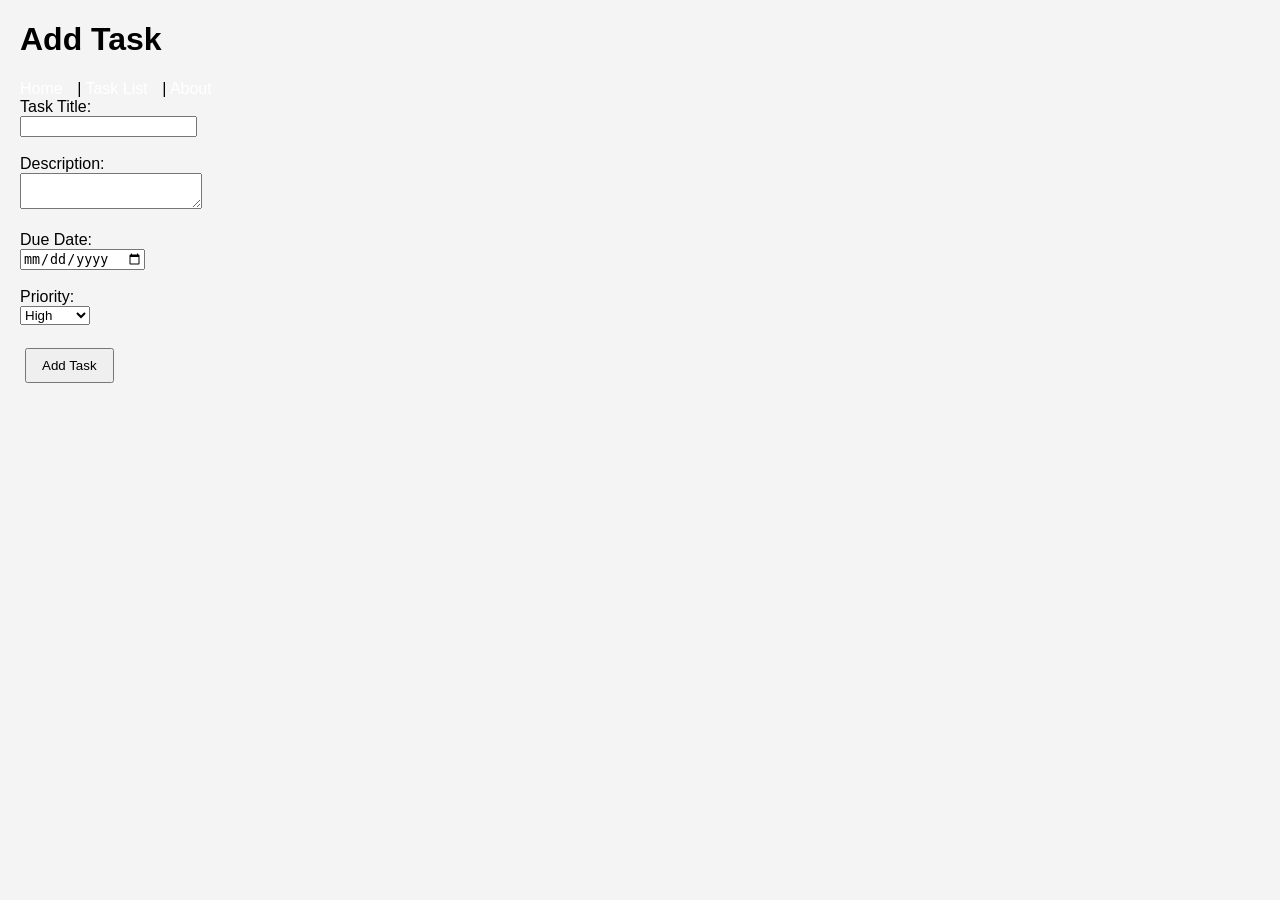
==== add-task.html @ 73800c0f "taskflow-cicd website." ====
<!DOCTYPE html>
<html>
<head>
    <title>Add Task</title>
    <link rel="stylesheet" href="style.css">
</head>
<body>
    <h1>Add Task</h1>
    <nav>
        <a href="index.html">Home</a> | <a href="task-list.html">Task List</a> | <a href="about.html">About</a>
    </nav>
    <form>
        Task Title:
        <br>
        <input type="text">
        <br><br>
        Description:
        <br>
        <textarea></textarea>
        <br><br>
        Due Date:
        <br>
        <input type="date">
        <br><br>
        Priority:
        <br>
        <select>
            <option>High</option>
            <option>Medium</option>
            <option>Low</option>
        </select>
        <br><br>
        <button>Add Task</button>
    </form>
</body>
</html>
---- style.css ----
body {
    font-family: Arial, sans-serif;
    margin: 20px;
    background-color: #f4f4f4;
}
header, footer {
    background: #333;
    color: white;
    padding: 10px;
}
nav a {
    color: white;
    text-decoration: none;
    margin-right: 10px;
}
table {
    width: 100%%;
    border-collapse: collapse;
}
th, td {
    padding: 8px;
    border: 1px solid #555;
}
button {
    padding: 8px 15px;
    margin: 5px;
}
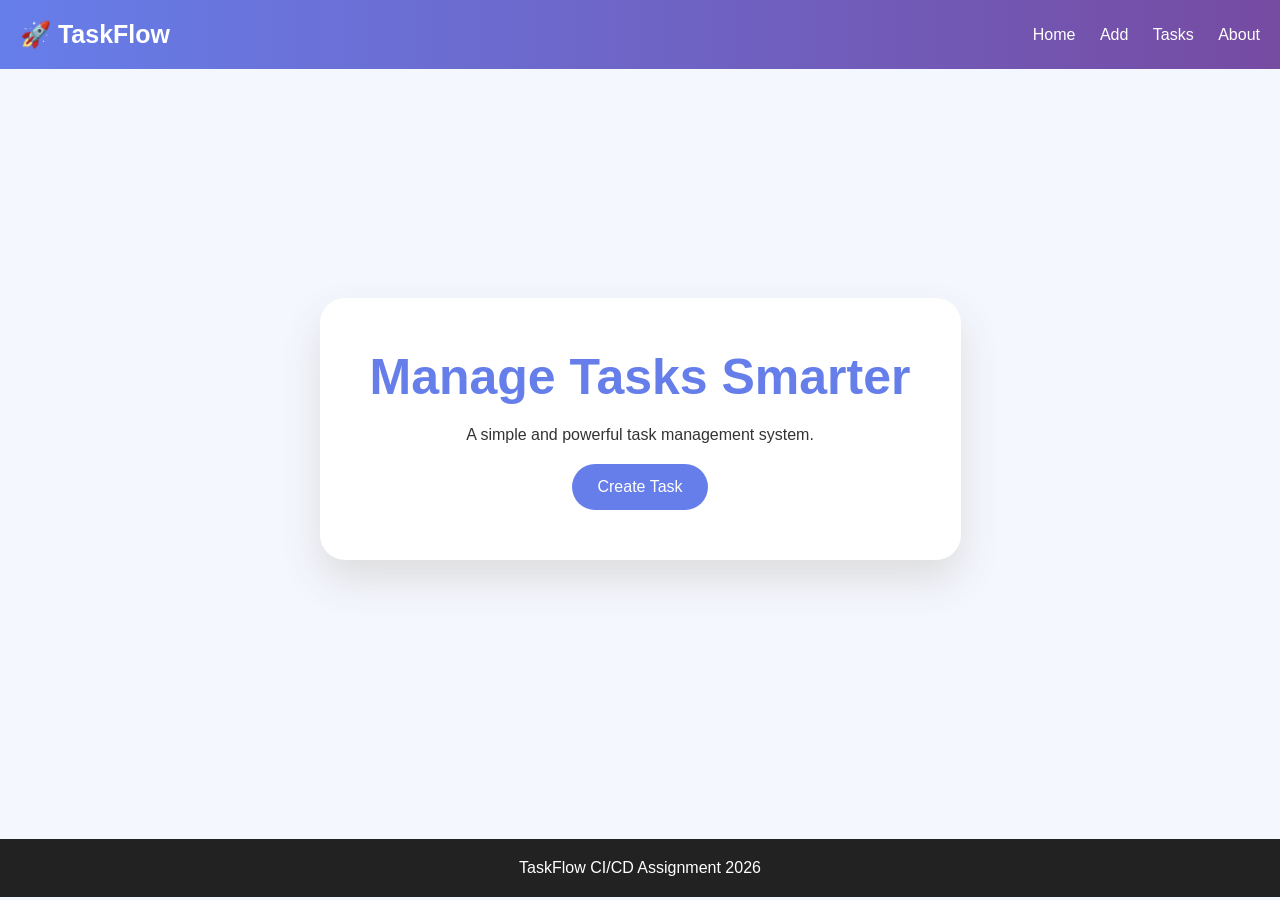
==== commit 55017a57: "Added add-task.html" ====
--- a/add-task.html
+++ b/add-task.html
@@ -1,36 +1,29 @@
 <!DOCTYPE html>
 <html>
 <head>
-    <title>Add Task</title>
+    <title>TaskFlow</title>
     <link rel="stylesheet" href="style.css">
 </head>
+
 <body>
-    <h1>Add Task</h1>
-    <nav>
-        <a href="index.html">Home</a> | <a href="task-list.html">Task List</a> | <a href="about.html">About</a>
-    </nav>
-    <form>
-        Task Title:
-        <br>
-        <input type="text">
-        <br><br>
-        Description:
-        <br>
-        <textarea></textarea>
-        <br><br>
-        Due Date:
-        <br>
-        <input type="date">
-        <br><br>
-        Priority:
-        <br>
-        <select>
-            <option>High</option>
-            <option>Medium</option>
-            <option>Low</option>
-        </select>
-        <br><br>
-        <button>Add Task</button>
-    </form>
+    <div class="navbar">
+        <div class="logo">🚀 TaskFlow</div>
+        <div class="nav-links">
+            <a href="index.html">Home</a>
+            <a href="add-task.html">Add</a>
+            <a href="task-list.html">Tasks</a>
+            <a href="about.html">About</a>
+        </div>
+    </div>
+    
+    <div class="hero">
+        <div class="hero-card">
+            <h1>Manage Tasks Smarter</h1>
+            <p>A simple and powerful task management system.</p>
+            <a class="btn" href="add-task.html">Create Task</a>
+        </div>
+    </div>
+
+    <footer>TaskFlow CI/CD Assignment 2026</footer>
 </body>
-</html>+</html>
--- a/style.css
+++ b/style.css
@@ -1,27 +1,275 @@
-body {
-    font-family: Arial, sans-serif;
-    margin: 20px;
-    background-color: #f4f4f4;
-}
-header, footer {
-    background: #333;
-    color: white;
-    padding: 10px;
-}
-nav a {
-    color: white;
-    text-decoration: none;
-    margin-right: 10px;
-}
-table {
-    width: 100%%;
-    border-collapse: collapse;
-}
-th, td {
-    padding: 8px;
-    border: 1px solid #555;
-}
-button {
-    padding: 8px 15px;
-    margin: 5px;
-}
+/* =========================
+   GLOBAL CSS (ALL PAGES)
+========================= */
+
+*{
+    margin:0;
+    padding:0;
+    box-sizing:border-box;
+}
+
+
+body{
+
+    font-family:'Segoe UI',sans-serif;
+    background:#f5f7ff;
+    color:#333;
+
+}
+
+
+a{
+
+    text-decoration:none;
+
+}
+
+
+.container{
+
+    width:90%;
+    max-width:1100px;
+    margin:auto;
+
+}
+
+
+/* =========================
+   NAVBAR (ALL PAGES)
+========================= */
+
+
+.navbar{
+
+    background:linear-gradient(90deg,#667eea,#764ba2);
+    padding:20px;
+    color:white;
+    display:flex;
+    justify-content:space-between;
+    align-items:center;
+
+}
+
+
+.logo{
+
+    font-size:25px;
+    font-weight:bold;
+
+}
+
+
+.nav-links a{
+
+    color:white;
+    margin-left:20px;
+
+}
+
+
+
+/* =========================
+        INDEX.HTML
+========================= */
+
+
+.hero{
+
+    height:80vh;
+    display:flex;
+    align-items:center;
+    justify-content:center;
+    text-align:center;
+
+}
+
+
+.hero-card{
+
+    background:white;
+    padding:50px;
+    border-radius:25px;
+    box-shadow:0 20px 40px #ddd;
+
+}
+
+
+.hero h1{
+
+    font-size:50px;
+    color:#667eea;
+
+}
+
+
+.hero p{
+
+    margin:20px;
+
+}
+
+
+
+.btn{
+
+    background:#667eea;
+    color:white;
+    padding:14px 25px;
+    border-radius:30px;
+    display:inline-block;
+
+}
+
+
+
+/* =========================
+      ADD-TASK.HTML
+========================= */
+
+
+.form-card{
+
+    background:white;
+    margin:40px auto;
+    max-width:650px;
+    padding:35px;
+    border-radius:25px;
+    box-shadow:0 20px 40px #ddd;
+
+}
+
+
+input,textarea,select{
+
+    width:100%;
+    padding:14px;
+    margin:10px 0 20px;
+    border-radius:12px;
+    border:1px solid #ddd;
+
+}
+
+
+textarea{
+
+    height:120px;
+
+}
+
+
+.submit{
+
+    width:100%;
+    padding:15px;
+    background:#764ba2;
+    color:white;
+    border:none;
+    border-radius:15px;
+    font-size:18px;
+
+}
+
+
+
+/* =========================
+      TASK-LIST.HTML
+========================= */
+
+
+.table-card{
+
+background:white;
+margin-top:40px;
+padding:30px;
+border-radius:25px;
+box-shadow:0 20px 40px #ddd;
+
+}
+
+
+table{
+
+width:100%;
+border-collapse:collapse;
+
+}
+
+
+th{
+
+background:#667eea;
+color:white;
+
+}
+
+
+td,th{
+
+padding:15px;
+text-align:center;
+
+}
+
+
+.status{
+
+padding:7px 15px;
+border-radius:20px;
+background:#d4edda;
+color:green;
+
+}
+
+
+
+/* =========================
+      TASK-DETAIL.HTML
+========================= */
+
+
+.detail-card{
+
+background:white;
+margin-top:40px;
+padding:40px;
+border-radius:25px;
+box-shadow:0 20px 40px #ddd;
+
+}
+
+
+.badge{
+
+background:#ffcc00;
+padding:8px 20px;
+border-radius:20px;
+
+}
+
+
+
+/* =========================
+      ABOUT.HTML
+========================= */
+
+
+.about-card{
+
+margin-top:40px;
+background:white;
+padding:40px;
+border-radius:25px;
+box-shadow:0 20px 40px #ddd;
+
+}
+
+
+footer{
+
+margin-top:50px;
+background:#222;
+color:white;
+padding:20px;
+text-align:center;
+
+}
